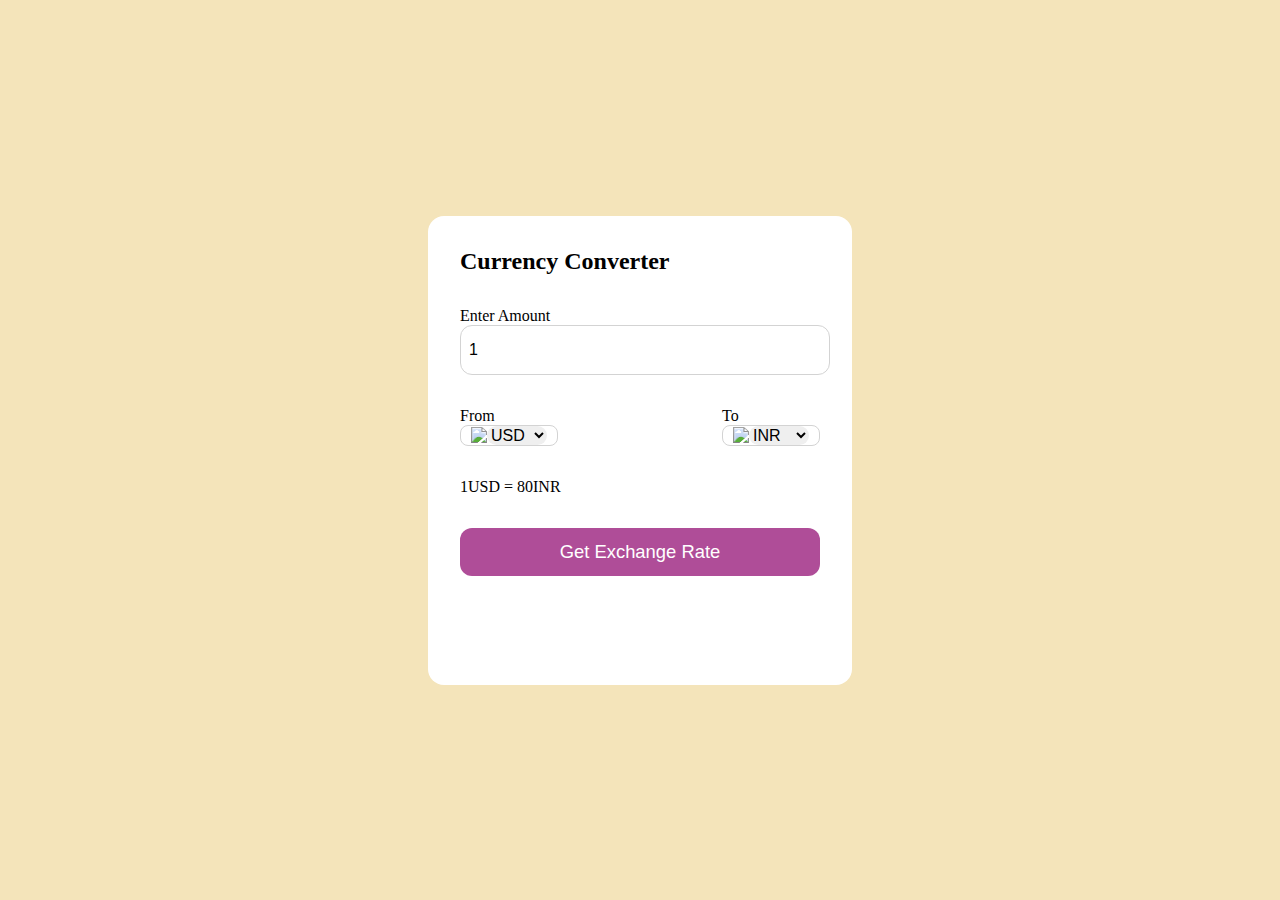
==== CurrencyConverter/index.html @ 744ca594 "upload" ====
<!DOCTYPE html>
<html lang="en">
  <head>
    <meta charset="UTF-8" />
    <meta name="viewport" content="width=device-width, initial-scale=1.0" />
    <title>Currency Converter</title>
    <link href="style.css" rel="stylesheet" />
    <link
      rel="stylesheet"
      href="https://cdnjs.cloudflare.com/ajax/libs/font-awesome/6.5.1/css/all.min.css"
      integrity="sha512-DTOQO9RWCH3ppGqcWaEA1BIZOC6xxalwEsw9c2QQeAIftl+Vegovlnee1c9QX4TctnWMn13TZye+giMm8e2LwA=="
      crossorigin="anonymous"
      referrerpolicy="no-referrer"
    />
  </head>
  <body>
    <div class="container">
      <h2>Currency Converter</h2>
      <form>
        <div class="amount">
          <p>Enter Amount</p>
          <input value="1" type="text" />
        </div>
        <div class="dropdown">
          <div class="from">
            <p>From</p>
            <div class="select-container">
              <img src="https://flagsapi.com/US/flat/64.png" />
              <select name="from"></select>
            </div>
          </div>
          <i class="fa-solid fa-arrow-right-arrow-left"></i>
          <div class="to">
            <p>To</p>
            <div class="select-container">
              <img src="https://flagsapi.com/IN/flat/64.png" />
              <select name="to"></select>
            </div>
          </div>
        </div>
        <div class="msg">1USD = 80INR</div>
        <button>Get Exchange Rate</button>
      </form>
    </div>
    <script src="codes.js"></script>
    <script src="app.js"></script>
  </body>
</html>
---- CurrencyConverter/style.css ----
* {
  margin: 0;
  padding: 0;
}

body {
  display: flex;
  justify-content: center;
  align-items: center;
  min-height: 100vh;
  background-color: #f4e4ba;
}

.container {
  background-color: #fff;
  padding: 2rem;
  border-radius: 1rem;
  min-height: 45vh;
  width: 40vh;
}

form {
  margin: 2rem 0 1rem 0;
}

form select,
button,
input {
  width: 100%;
  border: none;
  outline: none;
  border-radius: 0.75rem;
}

form input {
  border: 1px solid lightgray;
  font-size: 1rem;
  height: 3rem;
  padding-left: 0.5rem;
}

.dropdown {
  display: flex;
  justify-content: space-between;
  align-items: center;
  margin-top: 2rem;
}

.dropdown i {
  font-size: 1.5rem;
  margin-top: 1rem;
}

.select-container img {
  max-width: 2rem;
}

.select-container {
  display: flex;
  justify-content: center;
  align-items: center;
  width: 6rem;
  border-radius: 0.5rem;
  border: 1px solid lightgray;
}

.select-container select {
  font-size: 1rem;
  width: auto;
}

.msg {
  margin: 2rem 0 2rem 0;
}

form button {
  height: 3rem;
  background-color: #af4d98;
  color: #fff;
  font-size: 1.15rem;
  cursor: pointer;
}
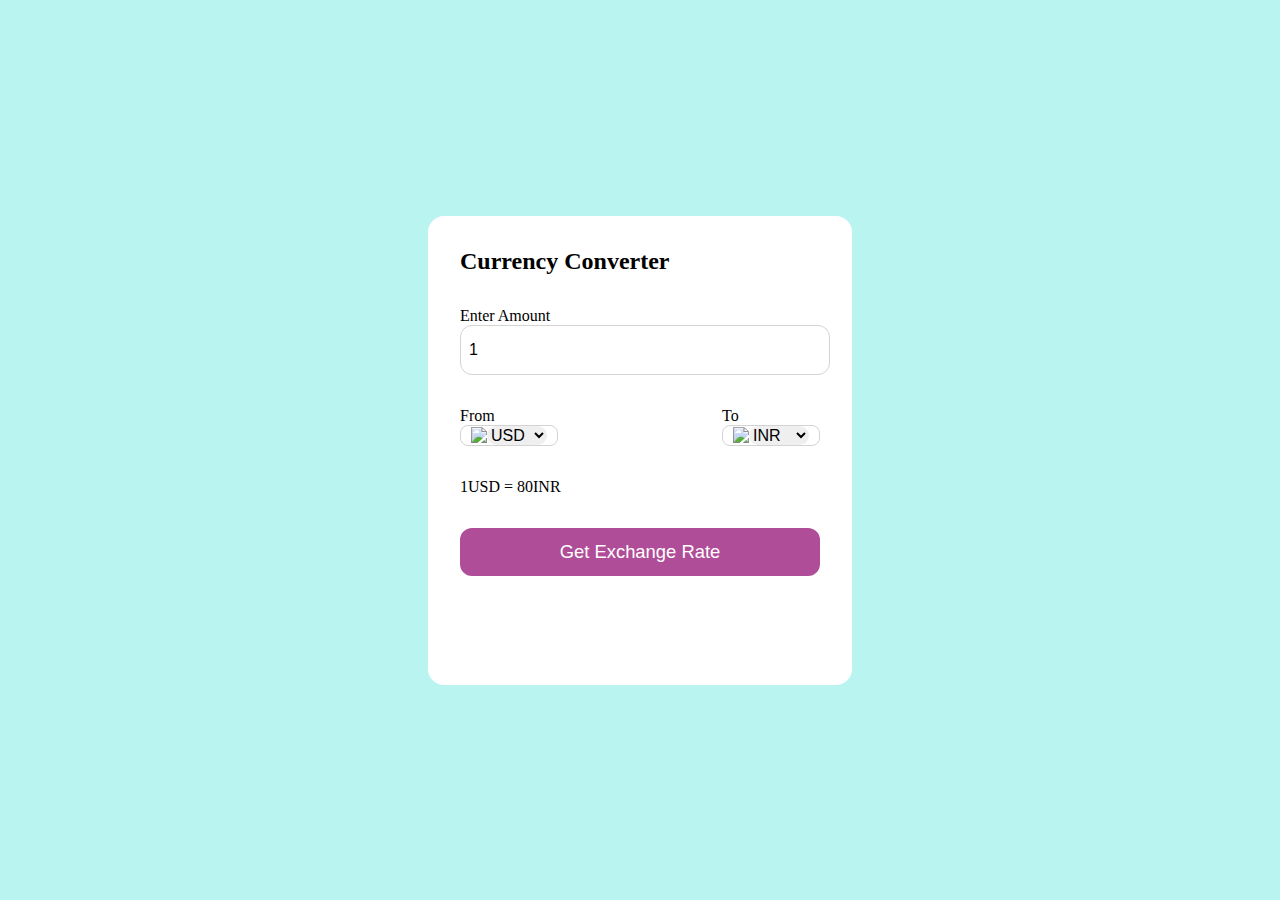
==== commit c8c0e5c8: "upload" ====
--- a/CurrencyConverter/index.html
+++ b/CurrencyConverter/index.html
@@ -13,7 +13,7 @@
       referrerpolicy="no-referrer"
     />
   </head>
-  <body>
+  <body class="glassy-box">
     <div class="container">
       <h2>Currency Converter</h2>
       <form>
--- a/CurrencyConverter/style.css
+++ b/CurrencyConverter/style.css
@@ -8,7 +8,7 @@
   justify-content: center;
   align-items: center;
   min-height: 100vh;
-  background-color: #f4e4ba;
+  background-color: #baf4f1;
 }
 
 .container {
